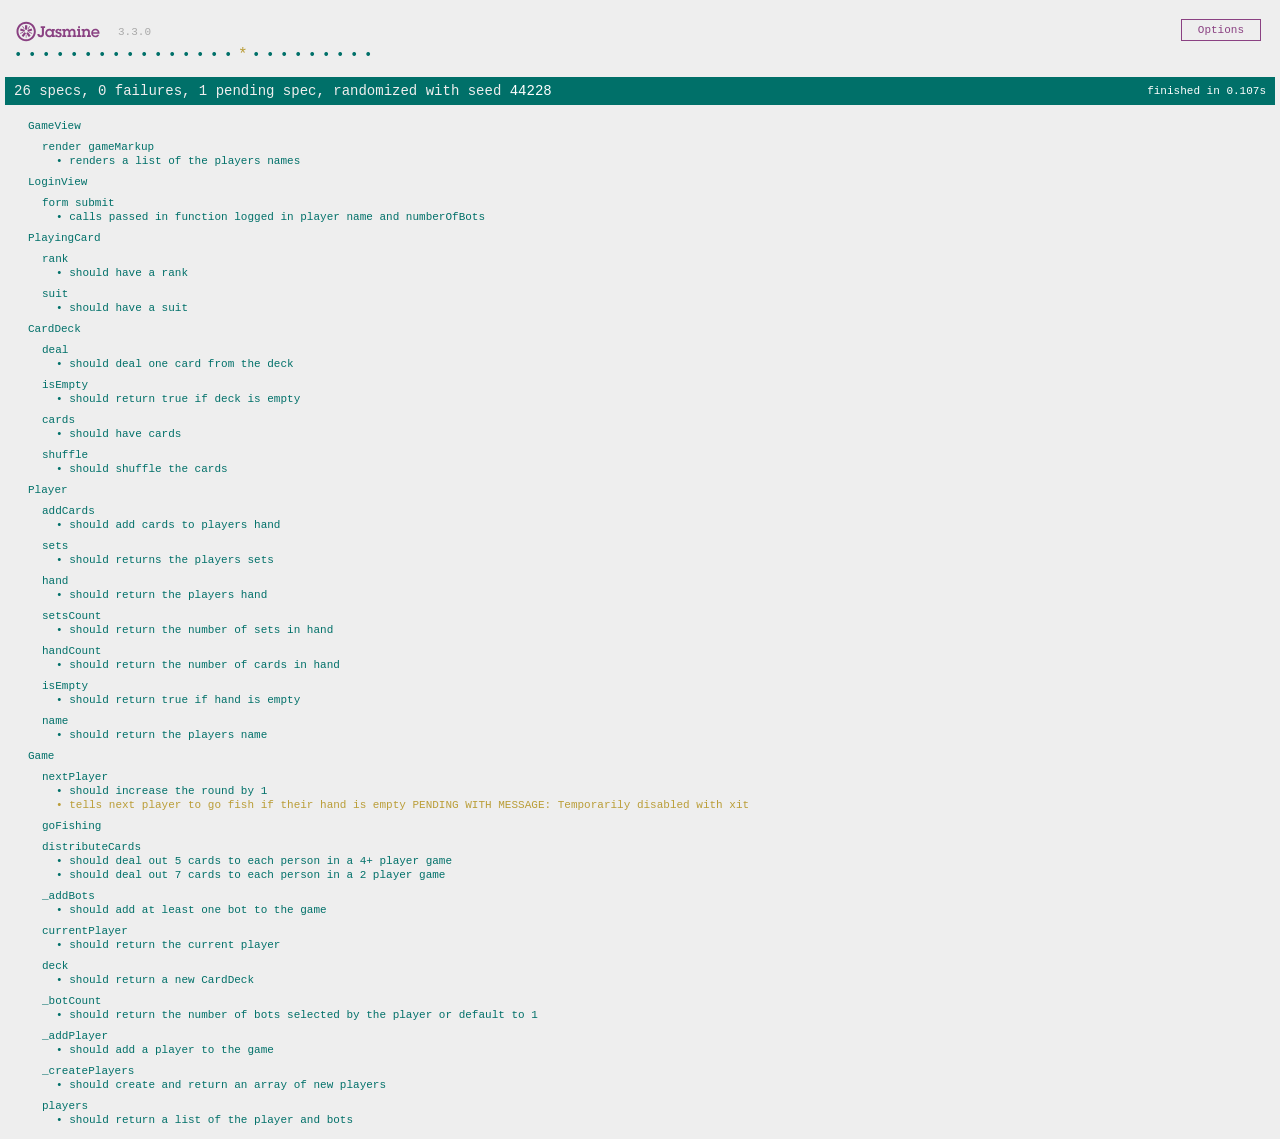
==== SpecRunner.html @ 238607ce "Transition from one view to several views" ====
<!DOCTYPE html>
<html>
<head>
  <meta charset="utf-8">
  <title>Jasmine Spec Runner v3.3.0</title>

  <link rel="shortcut icon" type="image/png" href="lib/jasmine-3.3.0/jasmine_favicon.png">
  <link rel="stylesheet" href="lib/jasmine-3.3.0/jasmine.css">

  <script src="lib/jasmine-3.3.0/jasmine.js"></script>
  <script src="lib/jasmine-3.3.0/jasmine-html.js"></script>
  <script src="lib/jasmine-3.3.0/boot.js"></script>

  <!-- include source files here... -->
  <script src="src/PlayingCard.js"></script>
  <script src="src/CardDeck.js"></script>
  <script src="src/Player.js"></script>
  <script src="src/Game.js"></script>
  <script src="src/LoginView.js"></script>
  <script src="src/GameView.js"></script>

  <!-- include spec files here... -->
  <script src="spec/PlayingCardSpec.js"></script>
  <script src="spec/CardDeckSpec.js"></script>
  <script src="spec/PlayerSpec.js"></script>
  <script src="spec/GameSpec.js"></script>
  <script src="spec/LoginViewSpec.js"></script>
  <script src="spec/GameViewSpec.js"></script>

</head>

<body>
</body>
</html>
---- lib/jasmine-3.3.0/jasmine.css ----
@charset "UTF-8";
body { overflow-y: scroll; }

.jasmine_html-reporter { background-color: #eee; padding: 5px; margin: -8px; font-size: 11px; font-family: Monaco, "Lucida Console", monospace; line-height: 14px; color: #333; }
.jasmine_html-reporter a { text-decoration: none; }
.jasmine_html-reporter a:hover { text-decoration: underline; }
.jasmine_html-reporter p, .jasmine_html-reporter h1, .jasmine_html-reporter h2, .jasmine_html-reporter h3, .jasmine_html-reporter h4, .jasmine_html-reporter h5, .jasmine_html-reporter h6 { margin: 0; line-height: 14px; }
.jasmine_html-reporter .jasmine-banner, .jasmine_html-reporter .jasmine-symbol-summary, .jasmine_html-reporter .jasmine-summary, .jasmine_html-reporter .jasmine-result-message, .jasmine_html-reporter .jasmine-spec .jasmine-description, .jasmine_html-reporter .jasmine-spec-detail .jasmine-description, .jasmine_html-reporter .jasmine-alert .jasmine-bar, .jasmine_html-reporter .jasmine-stack-trace { padding-left: 9px; padding-right: 9px; }
.jasmine_html-reporter .jasmine-banner { position: relative; }
.jasmine_html-reporter .jasmine-banner .jasmine-title { background: url('[data-uri]') no-repeat; background: url('[data-uri]') no-repeat, none; -moz-background-size: 100%; -o-background-size: 100%; -webkit-background-size: 100%; background-size: 100%; display: block; float: left; width: 90px; height: 25px; }
.jasmine_html-reporter .jasmine-banner .jasmine-version { margin-left: 14px; position: relative; top: 6px; }
.jasmine_html-reporter #jasmine_content { position: fixed; right: 100%; }
.jasmine_html-reporter .jasmine-version { color: #aaa; }
.jasmine_html-reporter .jasmine-banner { margin-top: 14px; }
.jasmine_html-reporter .jasmine-duration { color: #fff; float: right; line-height: 28px; padding-right: 9px; }
.jasmine_html-reporter .jasmine-symbol-summary { overflow: hidden; *zoom: 1; margin: 14px 0; }
.jasmine_html-reporter .jasmine-symbol-summary li { display: inline-block; height: 10px; width: 14px; font-size: 16px; }
.jasmine_html-reporter .jasmine-symbol-summary li.jasmine-passed { font-size: 14px; }
.jasmine_html-reporter .jasmine-symbol-summary li.jasmine-passed:before { color: #007069; content: "•"; }
.jasmine_html-reporter .jasmine-symbol-summary li.jasmine-failed { line-height: 9px; }
.jasmine_html-reporter .jasmine-symbol-summary li.jasmine-failed:before { color: #ca3a11; content: "×"; font-weight: bold; margin-left: -1px; }
.jasmine_html-reporter .jasmine-symbol-summary li.jasmine-excluded { font-size: 14px; }
.jasmine_html-reporter .jasmine-symbol-summary li.jasmine-excluded:before { color: #bababa; content: "•"; }
.jasmine_html-reporter .jasmine-symbol-summary li.jasmine-excluded-no-display { font-size: 14px; display: none; }
.jasmine_html-reporter .jasmine-symbol-summary li.jasmine-pending { line-height: 17px; }
.jasmine_html-reporter .jasmine-symbol-summary li.jasmine-pending:before { color: #ba9d37; content: "*"; }
.jasmine_html-reporter .jasmine-symbol-summary li.jasmine-empty { font-size: 14px; }
.jasmine_html-reporter .jasmine-symbol-summary li.jasmine-empty:before { color: #ba9d37; content: "•"; }
.jasmine_html-reporter .jasmine-run-options { float: right; margin-right: 5px; border: 1px solid #8a4182; color: #8a4182; position: relative; line-height: 20px; }
.jasmine_html-reporter .jasmine-run-options .jasmine-trigger { cursor: pointer; padding: 8px 16px; }
.jasmine_html-reporter .jasmine-run-options .jasmine-payload { position: absolute; display: none; right: -1px; border: 1px solid #8a4182; background-color: #eee; white-space: nowrap; padding: 4px 8px; }
.jasmine_html-reporter .jasmine-run-options .jasmine-payload.jasmine-open { display: block; }
.jasmine_html-reporter .jasmine-bar { line-height: 28px; font-size: 14px; display: block; color: #eee; }
.jasmine_html-reporter .jasmine-bar.jasmine-failed, .jasmine_html-reporter .jasmine-bar.jasmine-errored { background-color: #ca3a11; border-bottom: 1px solid #eee; }
.jasmine_html-reporter .jasmine-bar.jasmine-passed { background-color: #007069; }
.jasmine_html-reporter .jasmine-bar.jasmine-incomplete { background-color: #bababa; }
.jasmine_html-reporter .jasmine-bar.jasmine-skipped { background-color: #bababa; }
.jasmine_html-reporter .jasmine-bar.jasmine-warning { background-color: #ba9d37; color: #333; }
.jasmine_html-reporter .jasmine-bar.jasmine-menu { background-color: #fff; color: #aaa; }
.jasmine_html-reporter .jasmine-bar.jasmine-menu a { color: #333; }
.jasmine_html-reporter .jasmine-bar a { color: white; }
.jasmine_html-reporter.jasmine-spec-list .jasmine-bar.jasmine-menu.jasmine-failure-list, .jasmine_html-reporter.jasmine-spec-list .jasmine-results .jasmine-failures { display: none; }
.jasmine_html-reporter.jasmine-failure-list .jasmine-bar.jasmine-menu.jasmine-spec-list, .jasmine_html-reporter.jasmine-failure-list .jasmine-summary { display: none; }
.jasmine_html-reporter .jasmine-results { margin-top: 14px; }
.jasmine_html-reporter .jasmine-summary { margin-top: 14px; }
.jasmine_html-reporter .jasmine-summary ul { list-style-type: none; margin-left: 14px; padding-top: 0; padding-left: 0; }
.jasmine_html-reporter .jasmine-summary ul.jasmine-suite { margin-top: 7px; margin-bottom: 7px; }
.jasmine_html-reporter .jasmine-summary li.jasmine-passed a { color: #007069; }
.jasmine_html-reporter .jasmine-summary li.jasmine-failed a { color: #ca3a11; }
.jasmine_html-reporter .jasmine-summary li.jasmine-empty a { color: #ba9d37; }
.jasmine_html-reporter .jasmine-summary li.jasmine-pending a { color: #ba9d37; }
.jasmine_html-reporter .jasmine-summary li.jasmine-excluded a { color: #bababa; }
.jasmine_html-reporter .jasmine-specs li.jasmine-passed a:before { content: "• "; }
.jasmine_html-reporter .jasmine-specs li.jasmine-failed a:before { content: "× "; }
.jasmine_html-reporter .jasmine-specs li.jasmine-empty a:before { content: "* "; }
.jasmine_html-reporter .jasmine-specs li.jasmine-pending a:before { content: "• "; }
.jasmine_html-reporter .jasmine-specs li.jasmine-excluded a:before { content: "• "; }
.jasmine_html-reporter .jasmine-description + .jasmine-suite { margin-top: 0; }
.jasmine_html-reporter .jasmine-suite { margin-top: 14px; }
.jasmine_html-reporter .jasmine-suite a { color: #333; }
.jasmine_html-reporter .jasmine-failures .jasmine-spec-detail { margin-bottom: 28px; }
.jasmine_html-reporter .jasmine-failures .jasmine-spec-detail .jasmine-description { background-color: #ca3a11; color: white; }
.jasmine_html-reporter .jasmine-failures .jasmine-spec-detail .jasmine-description a { color: white; }
.jasmine_html-reporter .jasmine-result-message { padding-top: 14px; color: #333; white-space: pre-wrap; }
.jasmine_html-reporter .jasmine-result-message span.jasmine-result { display: block; }
.jasmine_html-reporter .jasmine-stack-trace { margin: 5px 0 0 0; max-height: 224px; overflow: auto; line-height: 18px; color: #666; border: 1px solid #ddd; background: white; white-space: pre; }
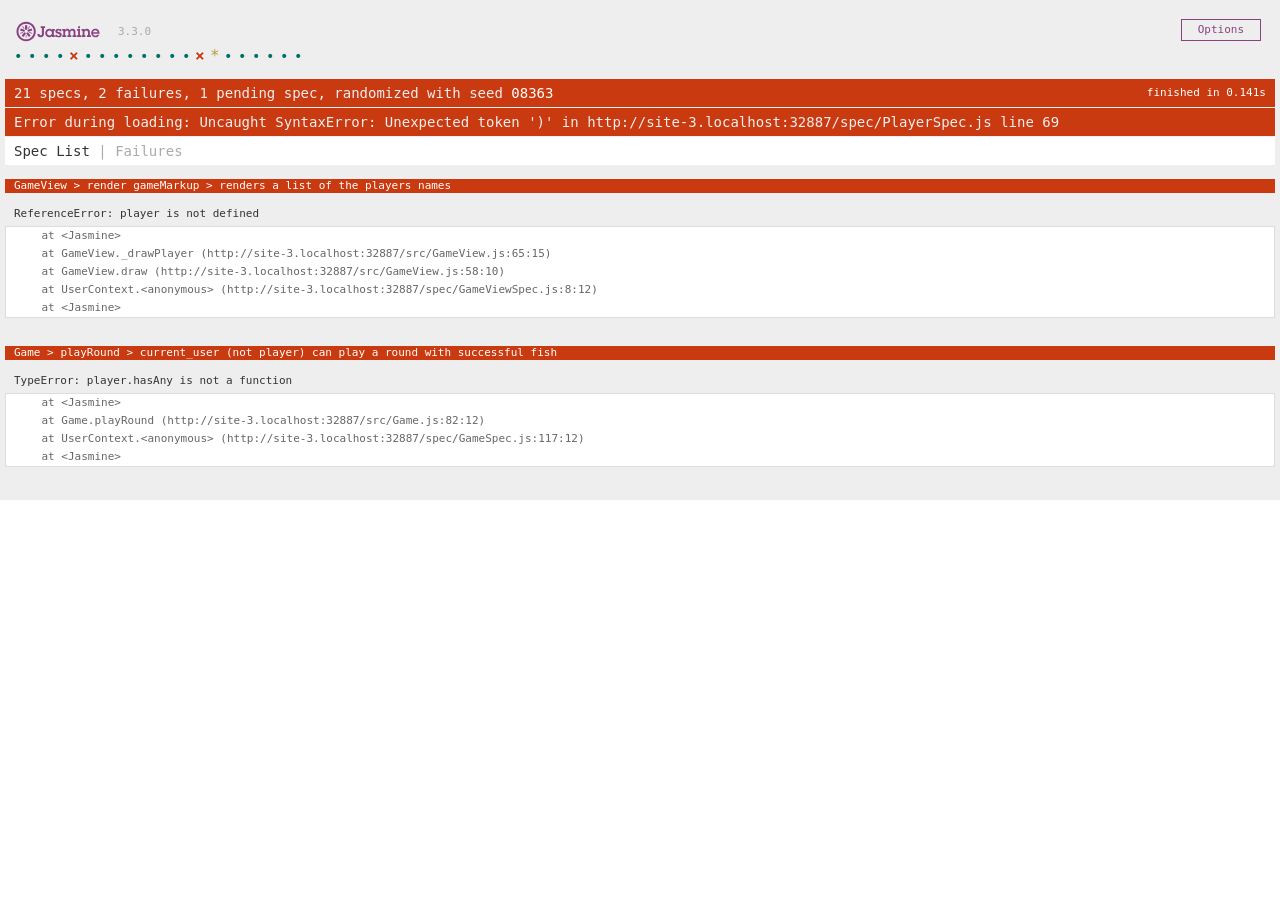
==== commit c89f560d: "Add initial views through play round" ====
--- a/SpecRunner.html
+++ b/SpecRunner.html
@@ -17,8 +17,13 @@
   <script src="src/Player.js"></script>
   <script src="src/Game.js"></script>
   <script src="src/LoginView.js"></script>
+  <script src="src/CardView.js"></script>
+  <script src="src/OpponentCardView.js"></script>
+  <script src="src/PlayerView.js"></script>
+  <script src="src/OpponentPlayerView.js"></script>
+  <script src="src/TurnView.js"></script>
   <script src="src/GameView.js"></script>
-
+  
   <!-- include spec files here... -->
   <script src="spec/PlayingCardSpec.js"></script>
   <script src="spec/CardDeckSpec.js"></script>
